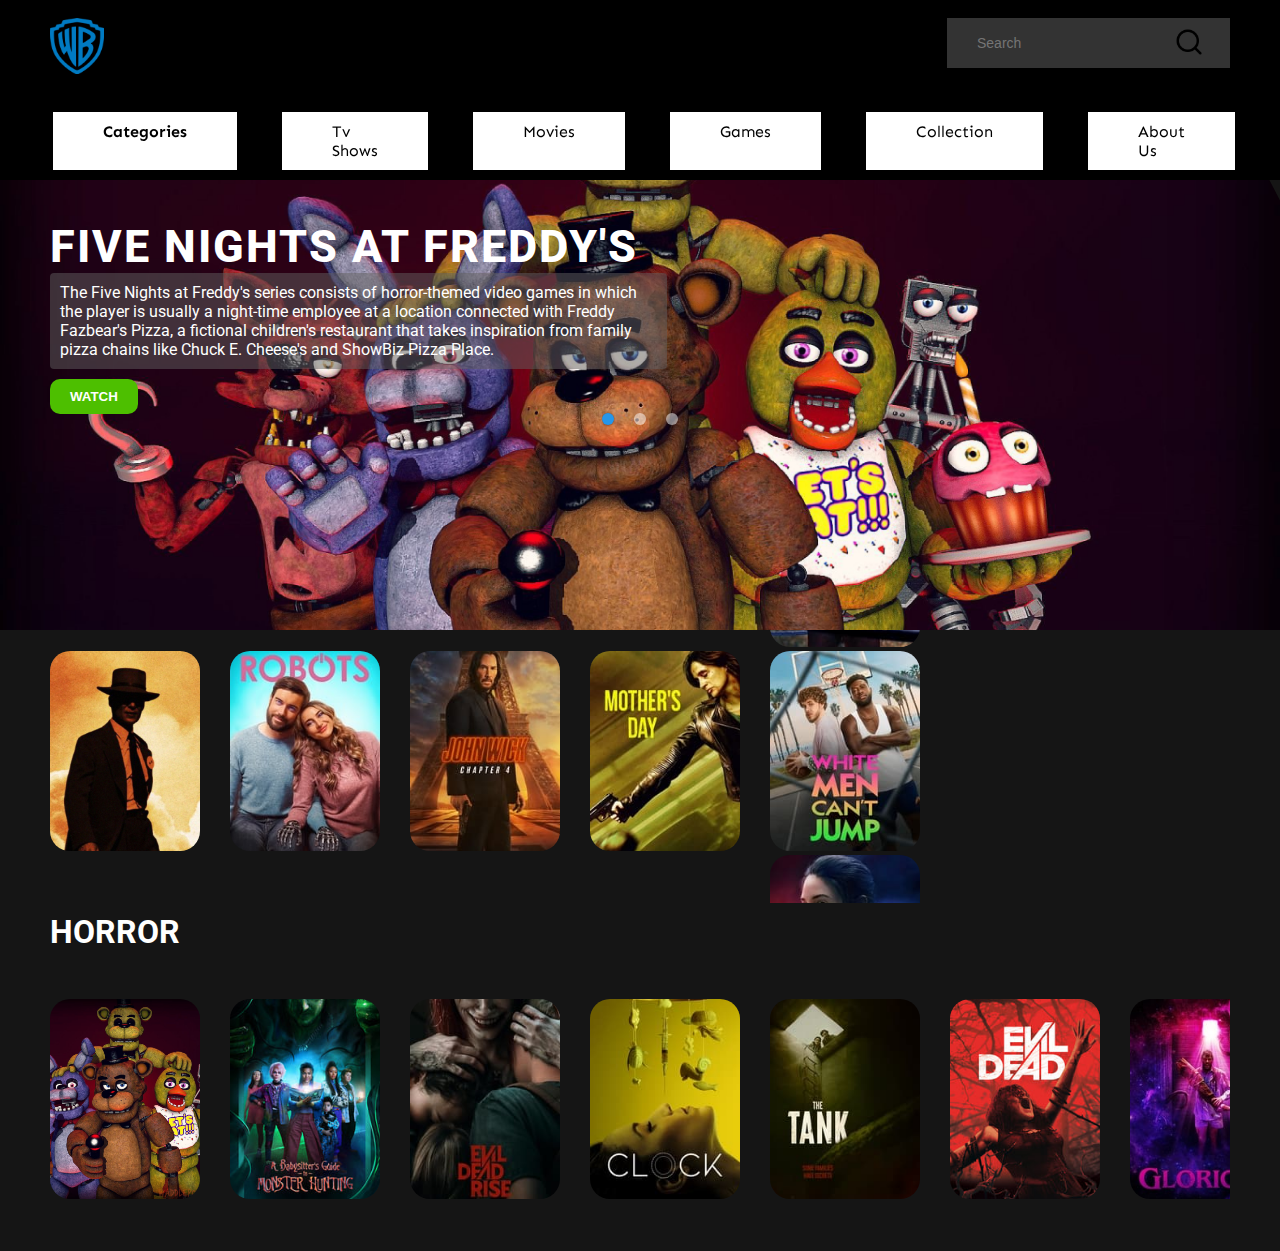
==== index.html @ 450c3ef9 "Initial commit" ====
<!DOCTYPE html>
<html>
<head>
    <meta charset="UTF-8">
    <meta http-equiv="X-UA-Compatible" content="IE=edge">
    <meta name="viewport" content="width=device-width, initial-scale=1.0">
    <link rel="stylesheet" href="style.css">
    <link rel="icon" type="image/x-icon" href="images/WB_Logo.webp">
    <link
        href="https://fonts.googleapis.com/css2?family=Roboto:wght@100;300;400;500;700;900&family=Sen:wght@400;700;800&display=swap"
        rel="stylesheet">
        <link rel="stylesheet" href="https://cdnjs.cloudflare.com/ajax/libs/font-awesome/5.15.2/css/all.min.css">
    <title>Warner Bros</title>
</head>
<body>
    <div class="navbar">
        <div class="navbar-container">

            <div class="logo-container">
                <h1 class="logo"><a href="index.html"><img src="images/WB_Logo.webp" alt=""></a></h1>
            </div>

            <div class="search-container">
                <form action="" class="search-bar">
                <input type="text" placeholder="Search" name="q">
                <button type="submit"><img src="images/search.png"></button>
                </form>
            </div>
        </div>

        <div class="menu-container">
          <ul class="menu-list">
              <li class="menu-list-item active"><a href="categories.html">Categories</a></li>
              <li class="menu-list-item"><a href="shows.html">Tv Shows</a></li>
              <li class="menu-list-item"><a href="movies.html">Movies</a></li>
              <li class="menu-list-item"><a href="games_apps.html">Games</a></li>
              <li class="menu-list-item"><a href="collection.html">Collection</a></li>
              <li class="menu-list-item"><a href="about.html">About Us</a></li>
              <li class="menu-list-item"><a href="feedback.html">Feedback</a></li>

          </ul>
      </div>
      <div class="hamburger-menu">
        <input id="menu__toggle" type="checkbox" />
        <label class="menu_btn" for="menu_toggle">
          <span></span>
        </label>
    
        <ul class="menu__box">
              <li class="menu__item"><a href="categories.html">Categories</a></li>
              <li class="menu__item"><a href="shows.html">Tv Shows</a></li>
              <li class="menu__item"><a href="movies.html">Movies</a></li>
              <li class="menu__item"><a href="games_apps.html">Games</a></li>
              <li class="menu__item"><a href="collection.html">Collection</a></li>
              <li class="menu__item"><a href="about.html">About Us</a></li>
              <li class="menu__item"><a href="feedback.html">Feedback</a></li>
        </ul>
      </div>

    </div>

    <div class="img-slider">
      <div class="slide active">
        <img src="images/fnaf.webp" alt="">
        <div class="info">
          <h2>Five Nights At Freddy's</h2>
          <p>The Five Nights at Freddy's series consists of horror-themed video games in which</br>
            the player is usually a night-time employee at a location connected with Freddy</br> Fazbear's
            Pizza, a fictional children's restaurant that takes inspiration from family</br> pizza chains like
            Chuck E. Cheese's and ShowBiz Pizza Place.</p>
            <a href="fnaf.html"><button class="featured-button">WATCH</button></a>
        </div>
      </div>
      <div class="slide">
        <img src="images/Oppenheimer.webp" alt="">
        <div class="info">
          <h2>Oppenheimer</h2>
          <p>The film follows the life of theoretical physicist J. Robert Oppenheimer,</br>the director of the Los Alamos Laboratory during the Manhattan Project
          </br> in World War II, and his contributions that led to the creation of the</br> atomic bomb.</p> 
          <a href="movie-trailers.html#opp"><button class="featured-button">WATCH</button></a>
        </div>
      </div>
      <div class="slide">
        <img src="images/Transformers-rise-of-the-beasts.webp" alt="">
        <div class="info">
          <h2>Transformers</h2>
          <p>In the year 1994, a pair of archaeologists from Brooklyn come into</br>
            an ancient conflict through a globe-trotting adventure with the</br>Autobots
            that ties in with three factions of the Transformers race:</br>the Maximals,
            the Predacons and the Terrorcons.</p> 
            <a href="transformers.html"><button class="featured-button">WATCH</button></a>
        </div>
      </div>
      <div class="navigation">
        <div class="btn active"></div>
        <div class="btn"></div>
        <div class="btn"></div>
      </div>
    </div>

    <div class="movie-list-container-index">
      <h1 class="movie-list-title">PREMIERING NOW</h1>
      <div class="movie-list-wrapper">
          <div class="movie-list">
              <div class="movie-list-item">
                  <img class="movie-list-item-img" src="images/Oppenheimer.webp" alt="">
                  <span class="movie-list-item-title">Oppenheimer</span>
                  <p class="movie-list-item-desc">The film follows the life of theoretical physicist J. Robert Oppenheimer.</p>
                      <a href="https://youtu.be/uYPbbksJxIg?si=tA6nAAXKx5-c6y6s" class="movie-list-item-button">WATCH</a>
              </div>
              <div class="movie-list-item">
                  <img class="movie-list-item-img" src="images/a.jpg" alt="">
                  <span class="movie-list-item-title">Robots</span>
                  <p class="movie-list-item-desc">A womanizer and a gold digger trick people into relationships with illegal 
                    robot doubles.</p>
                  <button class="movie-list-item-button">Watch</button>
              </div>
              <div class="movie-list-item">
                  <img class="movie-list-item-img" src="images/b.jpg" alt="">
                  <a href="https://youtu.be/qEVUtrk8_B4?si=UpI8L5BloJEeJw4u">
                  <span class="movie-list-item-title">John Wick 4</span>
                  <p class="movie-list-item-desc">With the price on his head ever increasing, John Wick uncovers a path to defeating The High Table.</p>
                  <button class="movie-list-item-button">Watch</button>
                  </a>
              </div>
              <div class="movie-list-item">
                  <img class="movie-list-item-img" src="images/c.jpg" alt="">
                  <a href="movie-trailers.html#mother">
                  <span class="movie-list-item-title">Mother's Day</span>
                  <p class="movie-list-item-desc">Nina, a former NATO special operations agent living in hiding.</p>
                  <button class="movie-list-item-button">Watch</button>
                  <a/>
              </div>
              <div class="movie-list-item">
                  <img class="movie-list-item-img" src="images/d.jpg" alt="">
                  <span class="movie-list-item-title">Big George</span>
                  <p class="movie-list-item-desc">Fueled by an impoverished childhood, George Foreman channeled his anger into becoming...</p>
                  <button class="movie-list-item-button">Watch</button>
              </div>
              <div class="movie-list-item">
                  <img class="movie-list-item-img" src="images/e.jpg" alt="">
                  <span class="movie-list-item-title">Can't Jump</span>
                  <p class="movie-list-item-desc">Seemingly opposite street hoopers, Jeremy, an injury prone former star, and Kamal, a has-been prodigy...</p>
                  <button class="movie-list-item-button">Watch</button>
              </div>
              <div class="movie-list-item">
                  <img class="movie-list-item-img" src="images/f.jpg" alt="">
                  <span class="movie-list-item-title">Catch a Killer</span>
                  <p class="movie-list-item-desc">Baltimore. New Year’s Eve. A talented but troubled police officer is recruited by...</p>
                  <button class="movie-list-item-button">Watch</button>
              </div>
            
          </div>
          </div>
  
      </div>
  </div>

  <div class="movie-list-container-horror">
    <h1 class="movie-list-title">HORROR</h1>
    <div class="movie-list-wrapper">
        <div class="movie-list">
            <div class="movie-list-item">
                <img class="movie-list-item-img" src="images/fnaf.webp" alt="">
                  <span class="movie-list-item-title">The Five Nights</span>
                  <p class="movie-list-item-desc">The Five Nights at Freddy's series consists of horror-themed video games in which.</p>
                      <a href="fnaf.html" class="movie-list-item-button">WATCH</a>
            </div>
            <div class="movie-list-item">
                <img class="movie-list-item-img" src="images/g.jpg" alt="">
                <span class="movie-list-item-title">Babysitter’s</span>
                <p class="movie-list-item-desc">Recruited by a secret society of babysitters, a high schooler battles the Boogeyman...</p>
                <button class="movie-list-item-button">Watch</button>
            </div>
            <div class="movie-list-item">
                <img class="movie-list-item-img" src="images/h.jpg" alt="">
                <span class="movie-list-item-title">Evil</span>
                <p class="movie-list-item-desc">wo sisters find an ancient vinyl that gives birth to bloodthirsty...</p>
                <button class="movie-list-item-button">Watch</button>
            </div>
            <div class="movie-list-item">
                <img class="movie-list-item-img" src="images/i.jpg" alt="">
                <span class="movie-list-item-title">Clocks</span>
                <p class="movie-list-item-desc">On the eve of her 38th birthday, a woman desperately attempts to fix her broken biological clock...</p>
                <button class="movie-list-item-button">Watch</button>
            </div>
            <div class="movie-list-item">
                <img class="movie-list-item-img" src="images/j.jpg" alt="">
                <span class="movie-list-item-title">Tank</span>
                <p class="movie-list-item-desc">In 1978 Oregon, Ben and Jules inherit an abandoned coastal property from...</p>
                <button class="movie-list-item-button">Watch</button>
            </div>
            <div class="movie-list-item">
                <img class="movie-list-item-img" src="images/k.jpg" alt="">
                <span class="movie-list-item-title">Dead</span>
                <p class="movie-list-item-desc">Two sisters find an ancient vinyl that gives birth to bloodthirsty demons...</p>
                <button class="movie-list-item-button">Watch</button>
            </div>
            <div class="movie-list-item">
                <img class="movie-list-item-img" src="images/l.jpg" alt="">
                <span class="movie-list-item-title">Her</span>
                <p class="movie-list-item-desc">An introverted writer, buys an Artificial Intelligence system to help him write. However, when he finds out about the AI's ability to learn and adapt, he falls in love with it.</p>
                <button class="movie-list-item-button">Watch</button>
            
</div>

<div class="movie-list-container-games">
  <h1 class="movie-list-title">WB GAMES</h1>
  <div class="movie-list-wrapper">
      <div class="movie-list">
          <div class="movie-list-item">
            <img class="movie-list-item-img" src="images/Oppenheimer.webp" alt="">
            <span class="movie-list-item-title">Oppenheimer</span>
            <p class="movie-list-item-desc">The film follows the life of theoretical physicist J. Robert Oppenheimer.</p>
                <a href="oppenheimer.html" class="movie-list-item-button">WATCH</a>
          </div>
          <div class="movie-list-item">
              <img class="movie-list-item-img" src="images/s.jpg" alt="">
              <a href="https://youtu.be/Em453eibLuc?si=LO4sn6i_MUbeviNV">
              <span class="movie-list-item-title">Rangers</span>
              <p class="movie-list-item-desc">After tragedy strikes, an unlikely young hero takes her rightful place...</p>
              <button class="movie-list-item-button">Watch</button>
              </a>  
          </div>
          <div class="movie-list-item">
              <img class="movie-list-item-img" src="images/t.jpg" alt="">
              <a href="https://youtu.be/RDzw1EKnaIA?si=WlQMUfjYTIdY8Hzb">
              <span class="movie-list-item-title">Avatar</span>
              <p class="movie-list-item-desc">Set more than a decade after the events of the first film, learn the story of the Sully family...</p>
              <button class="movie-list-item-button">Watch</button>
              </a>
          </div>
          <div class="movie-list-item">
              <img class="movie-list-item-img" src="images/u.jpg" alt="">
              <span class="movie-list-item-title">Dragonballz</span>
              <p class="movie-list-item-desc">The Red Ribbon Army, an evil organization that was once destroyed by...</p>
              <button class="movie-list-item-button">Watch</button>
          </div>
          <div class="movie-list-item">
              <img class="movie-list-item-img" src="images/w.jpg" alt="">
              <span class="movie-list-item-title">Jung E</span>
              <p class="movie-list-item-desc">On an uninhabitable 22nd-century Earth, the outcome of a civil war hinges on cloning...</p>
              <button class="movie-list-item-button">Watch</button>
          </div>
          <div class="movie-list-item">
              <img class="movie-list-item-img" src="images/v.jpg" alt="">
              <span class="movie-list-item-title">Ragnarok</span>
              <p class="movie-list-item-desc">Before eradicating humankind from the world, the gods give them one last chance.</p>
              <button class="movie-list-item-button">Watch</button>
          </div>
          <div class="movie-list-item">
              <img class="movie-list-item-img" src="images/1.jpeg" alt="">
              <span class="movie-list-item-title">Her</span>
              <p class="movie-list-item-desc">Lorem ipsum dolor sit amet consectetur adipisicing elit. At
                  hic fugit similique accusantium.</p>
              <button class="movie-list-item-button">Watch</button>
          </div>
          <div class="movie-list-item">
            <img class="movie-list-item-img" src="images/2.jpeg" alt="">
            <span class="movie-list-item-title">Her</span>
            <p class="movie-list-item-desc">Lorem ipsum dolor sit amet consectetur adipisicing elit. At
                hic fugit similique accusantium.</p>
            <button class="movie-list-item-button">Watch</button>
        </div>
        <div class="movie-list-item">
          <img class="movie-list-item-img" src="images/2.jpeg" alt="">
          <span class="movie-list-item-title">Her</span>
          <p class="movie-list-item-desc">Lorem ipsum dolor sit amet consectetur adipisicing elit. At
              hic fugit similique accusantium.</p>
          <button class="movie-list-item-button">Watch</button>
      </div>
      <div class="movie-list-item">
        <img class="movie-list-item-img" src="images/2.jpeg" alt="">
        <span class="movie-list-item-title">Her</span>
        <p class="movie-list-item-desc">Lorem ipsum dolor sit amet consectetur adipisicing elit. At
            hic fugit similique accusantium.</p>
        <button class="movie-list-item-button">Watch</button>
    </div>
      </div>
      <!-- <i class="fas fa-chevron-right arrow"></i> -->
  </div>
</div>

<div class="movie-list-container-shows">
  <h1 class="movie-list-title">TV SHOWS</h1>
  <div class="movie-list-wrapper">
      <div class="movie-list">
          <div class="movie-list-item">
              <img class="movie-list-item-img" src="images/Transformers-beasts.webp" alt="">
              <span class="movie-list-item-title">Transformers</span>
              <p class="movie-list-item-desc">In the year 1994, a pair of archaeologists from Brooklyn come into</br>
                an ancient conflict through a globe-trotting</p>
                <a href="fnaf.html" class="movie-list-item-button">WATCH</a>
          </div>
          <div class="movie-list-item">
            <img class="movie-list-item-img" src="images/m.jpg" alt="">
            <span class="movie-list-item-title">Fubar</span>
            <p class="movie-list-item-desc">When a father and daughter discover they both secretly work...</p>
            <button class="movie-list-item-button">Watch</button>
        </div>
          <div class="movie-list-item">
              <img class="movie-list-item-img" src="images/n.jpg" alt="">
              <span class="movie-list-item-title">Kitty</span>
              <p class="movie-list-item-desc">Teen matchmaker Kitty Song Covey thinks she knows everything...</p>
              <button class="movie-list-item-button">Watch</button>
          </div>
          <div class="movie-list-item">
              <img class="movie-list-item-img" src="images/o.jpg" alt="">
              <span class="movie-list-item-title">Silo</span>
              <p class="movie-list-item-desc">In a ruined and toxic future, a community exists in a giant underground silo that plunges...</p>
              <button class="movie-list-item-button">Watch</button>
          </div>
          <div class="movie-list-item">
              <img class="movie-list-item-img" src="images/p.jpg" alt="">
              <span class="movie-list-item-title">Accused</span>
              <p class="movie-list-item-desc">Lorem ipsum dolor sit amet consectetur adipisicing elit. At
                  hic fugit similique accusantium.</p>
              <button class="movie-list-item-button">Watch</button>
          </div>
          <div class="movie-list-item">
              <img class="movie-list-item-img" src="images/q.jpg" alt="">
              <span class="movie-list-item-title">Small Light</span>
              <p class="movie-list-item-desc">Lorem ipsum dolor sit amet consectetur adipisicing elit. At
                  hic fugit similique accusantium.</p>
              <button class="movie-list-item-button">Watch</button>
          </div>
          <div class="movie-list-item">
              <img class="movie-list-item-img" src="images/r.jpg" alt="">
              <span class="movie-list-item-title">Beef</span>
              <p class="movie-list-item-desc">A road rage incident between two strangers — a failing contractor and an unfulfilled...</p>
              <button class="movie-list-item-button">Watch</button>
          </div>
          <div class="movie-list-item">
            <img class="movie-list-item-img" src="images/1.jpeg" alt="">
            <span class="movie-list-item-title">Her</span>
            <p class="movie-list-item-desc">Lorem ipsum dolor sit amet consectetur adipisicing elit. At
                hic fugit similique accusantium.</p>
            <button class="movie-list-item-button">Watch</button>
        </div>
          
      </div>
      <!-- <i class="fas fa-chevron-right arrow"></i> -->
  </div>
</div>


<footer>
    <div class="icons-section">
        <h3>Follow Us</h3>
        <div class="social-icons">
          <a href="#"><i class="fab fa-twitter"></i></a>
          <a href="#"><i class="fab fa-facebook-f"></i></a>
          <a href="#"><i class="fab fa-instagram"></i></a>
          <a href="#"><i class="fab fa-pinterest"></i></a>
          <a href="#"><i class="fab fa-linkedin-in"></i></a>
          <a href="#"><i class="fab fa-reddit"></i></a>
        </div>
      </div>
      <div class="footer-container">  
        <div class="footer-section">
          <h3>About Us</h3>
          <p>Warner Bros. is an American entertainment company with
            a rich history. Warner Bros. was established on April 4, 1923,
            by four brothers: Albert Warner, Harry Warner, Sam Warner, and Jack L.</p>
        </div>
        <div class="footer-section">
            <h3>Quick Links</h3>
            <ul class="quick-links">
              <li><a href="about.html">About</a></li>
              <li><a href="shows.html">Shows</a></li>
              <li><a href="movies.html">Movies</a></li>
              <li><a href="games_apps.html">Games</a></li>
              <li><a href="feedback.html">Feedback</a></li>
            </ul>
          </div>
        <div class="footer-section">
          <h3>Contact Us</h3>
          <p>Email: uyapojoseph50@gmail.com</p>
          <p>Phone: +26775730930</p>
        </div>
      </div>
  <div class="copyright-section">
    <h3>&copy; 2024 Warner Bros. All rights reserved.</h3>
  </div>
</footer>


    <script type="text/javascript">
    var slides = document.querySelectorAll('.slide');
    var btns = document.querySelectorAll('.btn');
    let currentSlide = 1;

    // Javascript for image slider manual navigation
    var manualNav = function(manual){
      slides.forEach((slide) => {
        slide.classList.remove('active');

        btns.forEach((btn) => {
          btn.classList.remove('active');
        });
      });

      slides[manual].classList.add('active');
      btns[manual].classList.add('active');
    }

    btns.forEach((btn, i) => {
      btn.addEventListener("click", () => {
        manualNav(i);
        currentSlide = i;
      });
    });

    // Javascript for image slider autoplay navigation
    var repeat = function(activeClass){
      let active = document.getElementsByClassName('active');
      let i = 1;

      var repeater = () => {
        setTimeout(function(){
          [...active].forEach((activeSlide) => {
            activeSlide.classList.remove('active');
          });

        slides[i].classList.add('active');
        btns[i].classList.add('active');
        i++;

        if(slides.length == i){
          i = 0;
        }
        if(i >= slides.length){
          return;
        }
        repeater();
      }, 10000);
      }
      repeater();
    }
    repeat();
    </script>

</body>
</html>
---- style.css ----
* {
    margin: 0;
  }
  
  body {
    font-family: "Roboto", sans-serif;
    background-color: #151515;
  }
  
  .navbar {
    width: 100%;
    height: 180px;
    background-color:black ;
    position: sticky;
    z-index: 1;
    top: 0;
  }
  
  .navbar-container {
    position: relative;
    display: flex;
    padding: 0 50px;
    height: 100%;
    color: white;
    font-family: "Sen", sans-serif;
    top: 10%;
  }
  
  .logo-container {
    flex: 1;
  }
  
  .logo a {
    font-size: 20px;
    color: #4dbf00;
    text-decoration: none;
  }

  .logo img {
    width: 6%;
  }
  
  .menu-container {
    display: inline-flex;
    color: white;
    top: -38%;
    position: relative;
    left: 13px;
  }
  
  .menu-list {
    display: flex;
    list-style: none;
  }
  
  .menu-list-item {
    margin-right: 45px;
    background-color: #fff;
    padding: 10px 50px;
    color: black;
    font-family: "Sen", sans-serif;
    font-size: unset;
    box-sizing: border-box;
    cursor: pointer;
    text-decoration: none;
  }

  ul li a {
    text-decoration: none;
    color: black;
  }

  
  .menu-list-item.active {
    font-weight: bold;
   
  }

  .menu-list-item:hover {
    font-weight: bold;
    background-color:#0079c1;
  }

 /* .dropdown-menu {
    display: none;
    position: absolute;
    top: 90%;
    left: 30px;
    padding: 10px;
    width: 180.5px;
    color: black;
    box-sizing: inherit;
    list-style-type: none;
    font-family: "Sen", sans-serif;

  }
  
  .menu-list-item:hover .dropdown-menu {
    display: block;
  }
  
  .categories-list{
    margin-bottom: 5px;
    background-color: white;
    padding: 15px 25px 15px 25px;
    box-sizing: border-box;
    font-size: 12px;
    text-align: center;
    cursor: pointer;
  }

  .menu-list-item .dropdown-arrow::before {
    content: "\f078";
    font-family: "Font Awesome 5 Free";
    font-weight: 900;
    position: absolute;
    top: 10%;
    right: 10px;
    transform: translateY(-50%);
  }
  
  .menu-list-item.active .dropdown-arrow::before {
    transform: translateY(-50%) rotate(180deg);
  }

  */
  .search-container {
    flex: 0;
    display: flex;
    align-items: left;
    justify-content: flex-end;
  }

  .search-container p {
    width: 232px;
    align-items: baseline;
    display: flex;
    margin-top: 20px;
    font-size: 30px;
  }
  
  .search-container img{
    width: 30px;
  }
  .search-bar{
    width: 100%;
    height: 10px;
    background: rgba(255, 255, 255, 0.2);
    display: flex;
    align-items: center;
    border-radius: 0px;
    padding: 20px 20px;
  }

  .search-bar input{
    background: transparent;
    flex: 1;
    border: 0;
    outline:none;
    padding: 10px 10px;
    font-size: 14px;
    
  }

  .search-bar button {
    background: transparent;
    outline: none;
    border: none;
    height: 46px;
  }

  .img-slider{
    position: relative;
    width: 100%;
    height: 285px;
    margin: 0px;
    z-index: 1;
  }
  
  .img-slider .slide{
    z-index: 1;
    position: absolute;
    width: 100%;
    clip-path: circle(0% at 0 50%);
  }
  
  .img-slider .slide.active{
    clip-path: circle(150% at 0 150%);
    transition: 5s;
    transition-property: clip-path;
  }
  
  .img-slider .slide img{
    z-index: 1;
    width: 100%;
    height: 50vh;
    object-fit: cover;
  }
  
  .img-slider .slide .info{
    position: absolute;
    top: 0;
    padding: 40px 50px;
  }
  
  .img-slider .slide .info h2{
    color: #fff;
    font-size: 45px;
    text-transform: uppercase;
    font-weight: 800;
    letter-spacing: 2px;
    /*background: rgba(0, 0, 0, 0.1);*/
  }
  
  .img-slider .slide .info p{
    color: #fff;
    background: rgba(97, 95, 95, 0.5);
    font-size: 16px;
    width: 100%;
    padding: 10px 10px 10px 10px;
    border-radius: 4px;
  }
  
  .img-slider .navigation{
    z-index: 2 !important;
    position: absolute;
    display: flex;
    bottom: 30px;
    left: 50%;
    transform: translateX(-50%);
  }
  
  .img-slider .navigation .btn{
    background: rgba(255, 255, 255, 0.5);
    width: 12px;
    height: 12px;
    margin: 10px;
    border-radius: 50%;
    cursor: pointer;
    z-index: 2 !important;
  }
  
  .img-slider .navigation .btn.active{
    background: #2696E9;
    box-shadow: 0 0 2px rgba(0, 0, 0, 0.5);
  }

  .featured-button {
    background-color: #4dbf00;
    color: white;
    padding: 10px 20px;
    margin-top: 20 em;
    border-radius: 10px;
    border: none;
    outline: none;
    font-weight: bold;
    top: 10px;
    position: relative;
    cursor: pointer;
  }
  
  .sidebar {
    width: 50px;
    height: 100%;
    background-color: black;
    position: fixed;
    top: 0;
    display: flex;
    flex-direction: column;
    align-items: center;
    padding-top: 60px;
  }
  
  .left-menu-icon {
    color: white;
    font-size: 20px;
    margin-bottom: 40px;
  }
  
  .container {
    background-color: #151515;
    min-height: calc(100vh - 50px);
    color: white;
  }
  
  .content-container {
    margin-left: 50px;
  }
  
  .featured-content {
    height: 50vh;
    padding: 50px;
  }
  
  .featured-title {
    width: 200px;
  }
  
  .featured-desc {
    width: 500px;
    color: lightgray;
    margin: 30px 0;
  }
  
  .movie-list-container-index {
    padding: 100px 50px 0px 50px;
  } 
  
  .movie-list-container {
    padding: 50px 50px 0px 50px;
  }

  .movie-list-container-horror {
    padding: 10px 50px 0px 50px;
  }
  
  .movie-list-container-games {
    padding: 10px 50px 0px 50px;
  }
  
  .movie-list-container-shows {
    padding:10px 50px 0px 50px;
  }
  
  
  .movie-list-wrapper {
    position: relative;
    overflow: hidden;
  }
  
  .movie-list {
    display: flex;
    align-items: center;
    height: 300px;
    transform: translateX(0);
    transition: all 1s ease-in-out;
  }
  
  .movie-list-item {
    margin-right: 30px;
    position: relative;
  }

  .movie-list-item a{
    text-decoration: none;
    font-size: 12px;
  }

  
  
  .movie-list-item:hover .movie-list-item-img {
    transform: scale(1.2);
    margin: 0 30px;
    opacity: 0.5;
  }
  
  .movie-list-item:hover .movie-list-item-title,
  .movie-list-item:hover .movie-list-item-desc,
  .movie-list-item:hover .movie-list-item-button {
    opacity: 1;
  }
  
  .movie-list-item-img {
    transition: all 1s ease-in-out;
    width: 150px;
    height: 200px;
    object-fit: cover;
    border-radius: 20px;
  }
  
  .movie-list-item-title {
    background-color: #D3D3D3;
    padding: 0 10px;
    font-size: 20px;
    font-weight: bold;
    position: absolute;
    top: 8%;
    left: 30px;
    opacity: 0;
    transition: 1s all ease-in-out;
  }

  
  
  .movie-list-item-desc {
    background-color: #D3D3D3;
    padding: 10px;
    font-size: 12px;
    position: absolute;
    top: 30%;
    left: 30px;
    width: 130px;
    opacity: 0;
    transition: 1s all ease-in-out;
  }
  
  .movie-list-item-button {
    padding: 10px;
    background-color: #4dbf00;
    color: white;
    border-radius: 10px;
    outline: none;
    border: none;
    cursor: pointer;
    position: absolute;
    position: absolute;
    bottom: 10px;
    left: 30px;
    opacity: 0;
    transition: 1s all ease-in-out;
  }
  
  .arrow {
    font-size: 120px;
    position: absolute;
    top: 90px;
    right: 0;
    color: lightgray;
    opacity: 0.5;
    cursor: pointer;
  }

  .movie-list-title {
    color: #fff;
  }
  
  .container.active {
    background-color: white;
  }
  
  .movie-list-title.active {
    color: #fff;
  }
  
  .navbar-container.active {
    background-color: white;
  
    color: black;
  }
  
  .sidebar.active{
      background-color: white;
  }
  
  .left-menu-icon.active{
      color: black;
  }
  
  .toggle.active{
      background-color: black;
  }
  
  .toggle-ball.active{
      background-color: white;
      transform: translateX(-20px);
  }

  footer {
    background-color: #232323;
    padding: 50px 50px;
  }
  
  .footer-container {
    display: flex;
    justify-content: space-between;
    margin: 0 auto;
  }
  
  .footer-section {
    flex-basis: 30%;
  }

  .quick-links{
    display: flex;
    color:#fff;
  }

  .quick-links li{
    margin-right: 30px;
    color:#fff;
  }

  .quick-links li a {
    text-decoration: none;
    color: white;
  }

  .icons-section {
    margin: 0;
    color: #fff;
    text-align: center;
    padding-bottom: 50px;
  }
  
  .copyright-section {
    margin: 0;
    color: #fff;
    text-align: left;
    padding-top: 40px;
    font-size: 14px;
  }

  .footer-section h3 {
    font-size: 18px;
    margin-bottom: 10px;
    color: #fff;
    text-align: center;
  }
  
  .footer-section p {
    margin: 0;
    color: #fff;
  }
  
  .social-icons {
    margin-top: 10px;
    
  }
  
  .social-icons a {
    display: inline-block;
    width: 30px;
    height: 30px;
    background-color: #333;
    color: #fff;
    text-align: center;
    line-height: 30px;
    border-radius: 50%;
    margin-right: 10px;
  }
  
  /* Font Awesome Icons */
  .fa {
    font-size: 16px;
  }
  .fa-facebook:before {
    content: "\f09a";
  }
  .fa-twitter:before {
    content: "\f099";
  }
  .fa-instagram:before {
    content: "\f16d";
  }
  .fa-linkedin:before {
    content: "\f0e1";
  }
  
  
  @media only screen and (max-width: 940px){
      .menu-container{
          display: none;
      }
  }

  .watch-trailer {
    position: relative;
    display: flex;
    padding: 0px 50px 0px 50px;
    height: 450px;
  }

  .movie-list-item-trailer {
    position: relative;
    padding: 10px 0px 0px 10px;
    color: black;
    background-color: #FFFFF7;
    width: 69%;
    height: 400px;
  }

  .movie-list-item-img-trailer {
    transition: all 1s ease-in-out;
    width: 150px;
    height: 200px;
    object-fit: cover;
  }

  .movie-list-item-desc-trailer {
    padding: 10px 10px 0px 0px;
    font-family: inherit;
    font-family: "verdana", sans serif;
    font-style: italic;
    font-weight: 100;
    font-size: 12px;
  }

  .movie-list-item-desc-details {
    position: absolute;
    top: 44px;
    left: 170px;
    font-size: 14px;
  }

  .movie-list-item-desc-details p {
    line-height: 1.5;
  }

  .movie-list-item-title-trailer {
    padding: 0 10px;
    font-size: 20px;
    font-weight: bold;
    position: absolute;
    transition: 1s all ease-in-out;
  }

  
  .video-container {
    position: relative;
    width: 100%;
    max-width: 800px;
  }
  
  video {
    width: 100%;
    height: auto;
  }
  
  video::-webkit-media-controls {
    /* CSS rules for Webkit-based browsers (Chrome, Safari) */
    display: none !important;
  }
  
  video::-webkit-media-controls-enclosure {
    /* CSS rules for Webkit-based browsers (Chrome, Safari) */
    display: none !important;
  }
  
  video::-webkit-media-controls-panel {
    /* CSS rules for Webkit-based browsers (Chrome, Safari) */
    display: none !important;
  }
  
  video::-webkit-media-controls-play-button {
    /* CSS rules for Webkit-based browsers (Chrome, Safari) */
    display: none !important;
  }

  .feedback-form {
    max-width: 500px;
    margin: 0 auto;
    padding: 20px 30px 20px 20px;
    background: #333;
  }
  
  .feedback-form h2 {
    text-align: center;
  }
  
  .form-group {
    margin-bottom: 20px;
  }
  
  .form-group label {
    display: contents;
    margin-bottom: 5px;
  }
  
  .form-group input[type="text"],
  .form-group input[type="email"],
  .form-group textarea {
    width: 100%;
    padding: 5px;
  }
  
  .emoji-ratings input[type="radio"] {
    display: none;
  }
  
  .emoji-ratings input[type="radio"] + * {
    cursor: pointer;
  }
  
  .emoji-ratings input[type="radio"]:checked + * {
    font-weight: bold;
  }

  .audio-player {
    display: flex;
    align-items: center;
    justify-content: center;
    width: 300px;
    height: 50px;
    background-color: #f2f2f2;
    border-radius: 5px;
    padding: 10px;
    box-sizing: border-box;
    left: 326px;
    position: absolute;
  }

  .play-button,
  .pause-button {
    width: 30px;
    height: 30px;
    background-color: #333;
    border-radius: 50%;
    cursor: pointer;
    margin-right: 10px;
  }

  .play-button::before,
  .pause-button::before {
    content: '';
    position: absolute;
    top: 50%;
    left: 50%;
    transform: translate(-50%, -50%);
    width: 0;
    height: 0;
    border-style: solid;
  }

  .play-button::before {
    border-width: 8px 0 8px 12px;
    border-color: transparent transparent transparent white;
  }

  .pause-button::before {
    width: 4px;
    height: 12px;
    background-color: white;
  }

  .song-container {
    display: flex;
    align-items: center;
    margin-bottom: 20px;
  }

  .thumbnail {
    width: 80px;
    height: 80px;
    background-color: #ddd;
    border-radius: 5px;
    margin-right: 10px;
  }

  .song-details {
    display: flex;
    flex-direction: column;
  }

  .song-title {
    font-weight: bold;
    margin-bottom: 5px;
    color: #007dc9;
  }

  .artist-name,
  .release-year {
    font-size: 12px;
    color: #888;
  }

  audio {
    width: 100%;
  }

  .music{
    padding-top: 10px;
  }

  .about-us {
    padding: 20px 50px;
    color: #fff;
  }

  .about-us h3 {
    padding-bottom: 10px;
  }

  .about-us  p{
    font-size: 16px;
  }

  .about-us img {
   width: 100%;
   height: 450px;
   object-fit: cover;
   padding-top: 20px;
  }

  .team-container {
    max-width: 800px;
    margin: 0 auto;
    text-align: center;
    padding-top: 20px;
  }

  .team-title {
    font-size: 24px;
    font-weight: bold;
    margin-bottom: 20px;
  }

  .team-member {
    display: inline-block;
    width: 200px;
    margin: 10px;
  }

  .team-member img {
    width: 150px;
    height: 150px;
    border-radius: 50%;
    object-fit: cover;
  }

  .team-member-name {
    font-size: 18px;
    font-weight: bold;
    margin-top: 10px;
  }

  .team-member-position {
    font-size: 14px;
    color: #888;
    margin-top: 5px;
  }

  @media only screen and (max-width: 940px){

    .quick-links {
      display: table-row-group;
      color: #fff;
    }
    
    .footer-container {
      display: inline;
    }

    .navbar {
      height: 80px;
    }

    .menu-container{
        display: none;
    }

  .img-slider{
    display: none;
  }

  #menu__toggle {
    opacity: 0;
  }
  #menu_toggle:checked + .menu_btn > span {
    transform: rotate(45deg);
  }
  #menu_toggle:checked + .menu_btn > span::before {
    top: 0;
    transform: rotate(0deg);
  }
  #menu_toggle:checked + .menu_btn > span::after {
    top: 0;
    transform: rotate(90deg);
  }
  #menu_toggle:checked ~ .menu_box {
    left: 0 !important;
  }
  .menu__btn {
    position: fixed;
    top: 34px;
    left: 20px;
    width: 40px;
    height: 40px;
    cursor: pointer;
    z-index: 1;
  }
  .menu__btn > span,
  .menu__btn > span::before,
  .menu__btn > span::after {
    display: block;
    position: absolute;
    width: 100%;
    height: 2px;
    background-color: #616161;
    transition-duration: .25s;
  }
  .menu__btn > span::before {
    content: '';
    top: -8px;
  }
  .menu__btn > span::after {
    content: '';
    top: 8px;
  }
  .menu__box {
    display: block;
    position: fixed;
    top: 0;
    left: -100%;
    width: 300px;
    height: 100%;
    margin: 0;
    padding: 80px 0;
    list-style: none;
    background-color: #ECEFF1;
    box-shadow: 2px 2px 6px rgba(0, 0, 0, .4);
    transition-duration: .25s;
  }
  .menu__item {
    display: block;
    padding: 12px 24px;
    color: #333;
    font-family: 'Roboto', sans-serif;
    font-size: 20px;
    font-weight: 600;
    text-decoration: none;
    transition-duration: .25s;
  }
  .menu__item:hover {
    background-color: #CFD8DC;
  }

  
}

@media only screen and (min-width: 940px){

.hamburger-menu{
  display: none;
}
}
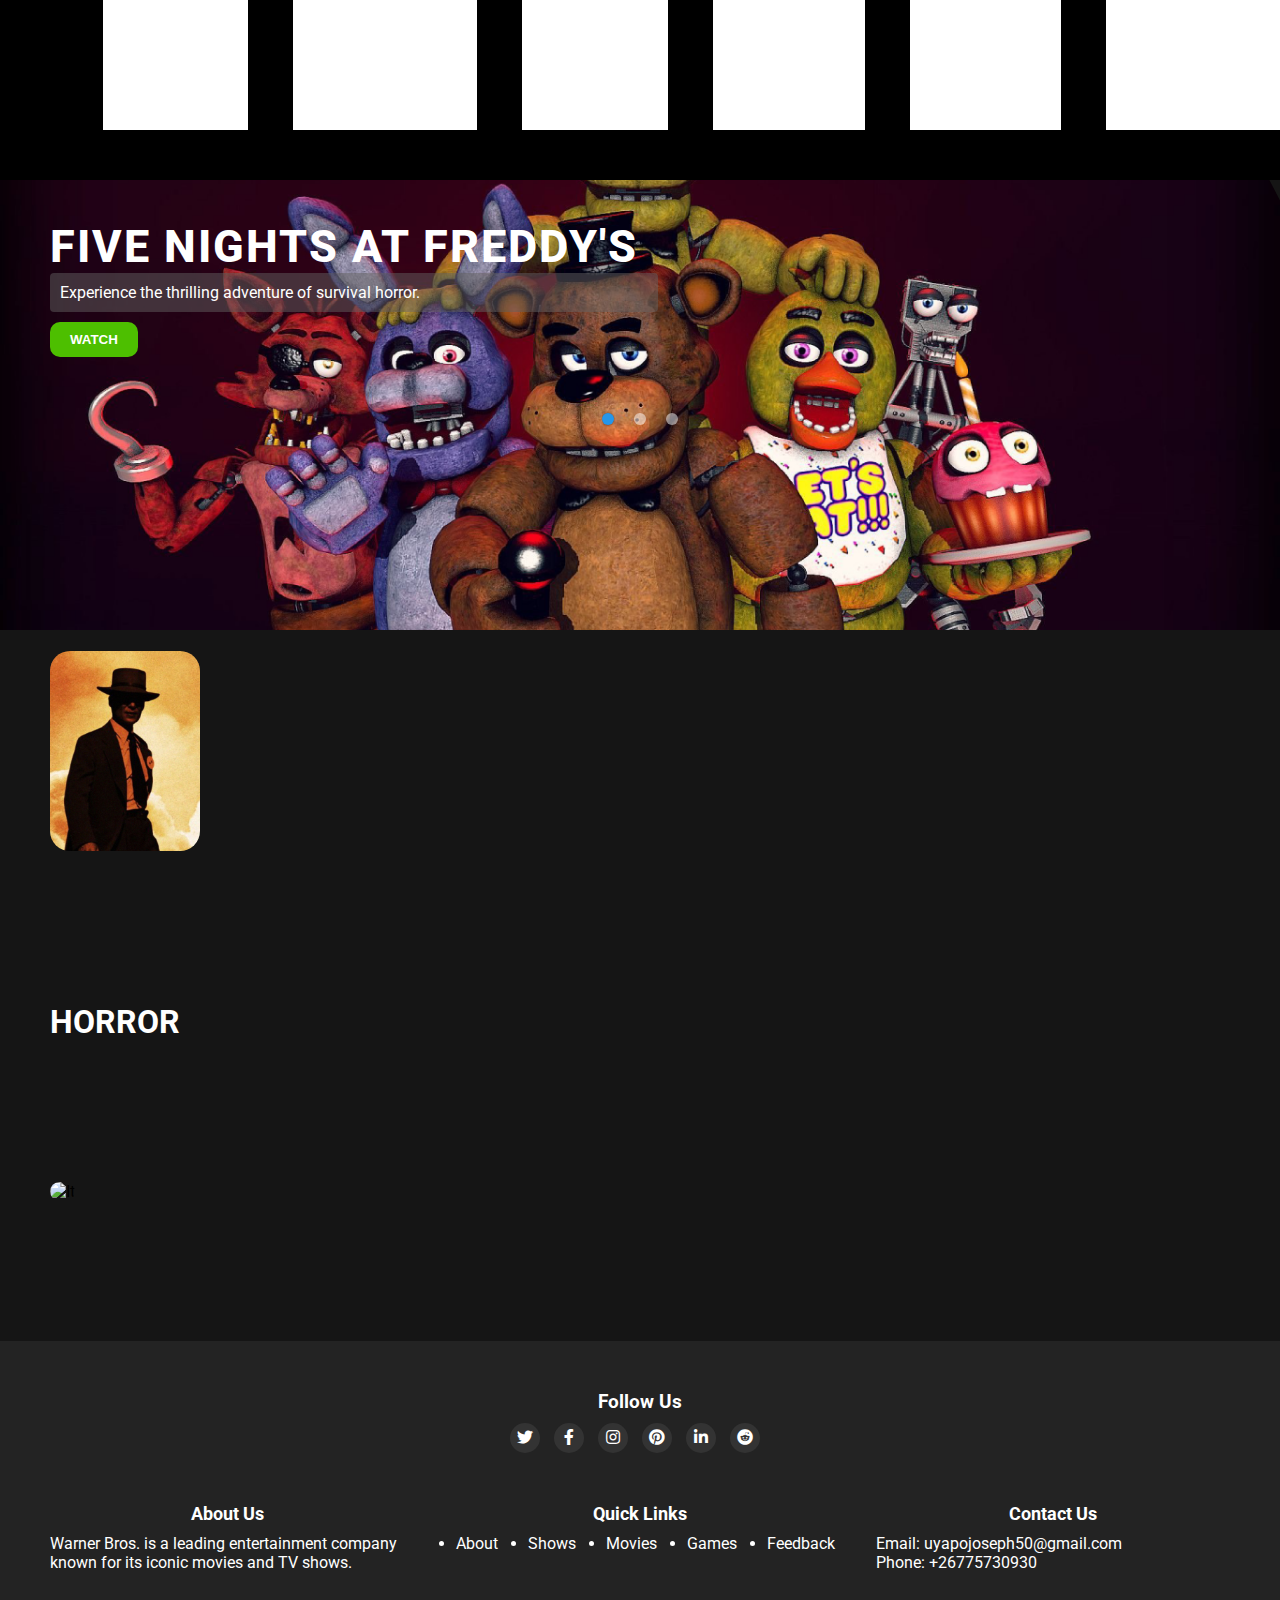
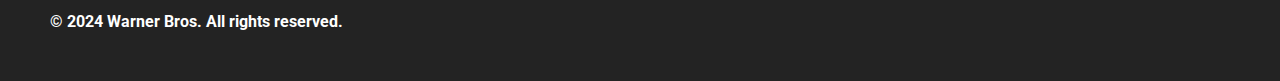
==== commit 796bcc27: "Update index.html" ====
--- a/index.html
+++ b/index.html
@@ -1,444 +1,177 @@
 <!DOCTYPE html>
-<html>
+<html lang="en">
 <head>
     <meta charset="UTF-8">
     <meta http-equiv="X-UA-Compatible" content="IE=edge">
     <meta name="viewport" content="width=device-width, initial-scale=1.0">
     <link rel="stylesheet" href="style.css">
     <link rel="icon" type="image/x-icon" href="images/WB_Logo.webp">
-    <link
-        href="https://fonts.googleapis.com/css2?family=Roboto:wght@100;300;400;500;700;900&family=Sen:wght@400;700;800&display=swap"
-        rel="stylesheet">
-        <link rel="stylesheet" href="https://cdnjs.cloudflare.com/ajax/libs/font-awesome/5.15.2/css/all.min.css">
+    <link href="https://fonts.googleapis.com/css2?family=Roboto:wght@100;300;400;500;700;900&family=Sen:wght@400;700;800&display=swap" rel="stylesheet">
+    <link rel="stylesheet" href="https://cdnjs.cloudflare.com/ajax/libs/font-awesome/5.15.2/css/all.min.css">
     <title>Warner Bros</title>
 </head>
 <body>
-    <div class="navbar">
-        <div class="navbar-container">
 
-            <div class="logo-container">
-                <h1 class="logo"><a href="index.html"><img src="images/WB_Logo.webp" alt=""></a></h1>
-            </div>
+<!-- Simplified Navigation Bar -->
+<div class="navbar">
+    <div class="navbar-container">
+        <div class="logo-container">
+            <h1 class="logo"><a href="index.html"><img src="images/WB_Logo.webp" alt="Warner Bros Logo"></a></h1>
+        </div>
+        <div class="menu-container">
+            <ul class="menu-list">
+                <li class="menu-list-item"><a href="index.html">Home</a></li>
+                <li class="menu-list-item"><a href="categories.html">Categories</a></li>
+                <li class="menu-list-item"><a href="shows.html">Tv Shows</a></li>
+                <li class="menu-list-item"><a href="movies.html">Movies</a></li>
+                <li class="menu-list-item"><a href="games_apps.html">Games</a></li>
+                <li class="menu-list-item"><a href="collection.html">Collection</a></li>
+                <li class="menu-list-item"><a href="about.html">About Us</a></li>
+                <li class="menu-list-item"><a href="feedback.html">Feedback</a></li>
+            </ul>
+        </div>
+    </div>
+</div>
 
-            <div class="search-container">
-                <form action="" class="search-bar">
-                <input type="text" placeholder="Search" name="q">
-                <button type="submit"><img src="images/search.png"></button>
-                </form>
-            </div>
-        </div>
-
-        <div class="menu-container">
-          <ul class="menu-list">
-              <li class="menu-list-item active"><a href="categories.html">Categories</a></li>
-              <li class="menu-list-item"><a href="shows.html">Tv Shows</a></li>
-              <li class="menu-list-item"><a href="movies.html">Movies</a></li>
-              <li class="menu-list-item"><a href="games_apps.html">Games</a></li>
-              <li class="menu-list-item"><a href="collection.html">Collection</a></li>
-              <li class="menu-list-item"><a href="about.html">About Us</a></li>
-              <li class="menu-list-item"><a href="feedback.html">Feedback</a></li>
-
-          </ul>
-      </div>
-      <div class="hamburger-menu">
-        <input id="menu__toggle" type="checkbox" />
-        <label class="menu_btn" for="menu_toggle">
-          <span></span>
-        </label>
-    
-        <ul class="menu__box">
-              <li class="menu__item"><a href="categories.html">Categories</a></li>
-              <li class="menu__item"><a href="shows.html">Tv Shows</a></li>
-              <li class="menu__item"><a href="movies.html">Movies</a></li>
-              <li class="menu__item"><a href="games_apps.html">Games</a></li>
-              <li class="menu__item"><a href="collection.html">Collection</a></li>
-              <li class="menu__item"><a href="about.html">About Us</a></li>
-              <li class="menu__item"><a href="feedback.html">Feedback</a></li>
-        </ul>
-      </div>
-
-    </div>
-
-    <div class="img-slider">
-      <div class="slide active">
-        <img src="images/fnaf.webp" alt="">
+<!-- Image Slider -->
+<div class="img-slider">
+    <div class="slide active">
+        <img src="images/fnaf.webp" alt="Five Nights At Freddy's">
         <div class="info">
-          <h2>Five Nights At Freddy's</h2>
-          <p>The Five Nights at Freddy's series consists of horror-themed video games in which</br>
-            the player is usually a night-time employee at a location connected with Freddy</br> Fazbear's
-            Pizza, a fictional children's restaurant that takes inspiration from family</br> pizza chains like
-            Chuck E. Cheese's and ShowBiz Pizza Place.</p>
+            <h2>Five Nights At Freddy's</h2>
+            <p>Experience the thrilling adventure of survival horror.</p>
             <a href="fnaf.html"><button class="featured-button">WATCH</button></a>
         </div>
-      </div>
-      <div class="slide">
-        <img src="images/Oppenheimer.webp" alt="">
+    </div>
+    <div class="slide">
+        <img src="images/Oppenheimer.webp" alt="Oppenheimer">
         <div class="info">
-          <h2>Oppenheimer</h2>
-          <p>The film follows the life of theoretical physicist J. Robert Oppenheimer,</br>the director of the Los Alamos Laboratory during the Manhattan Project
-          </br> in World War II, and his contributions that led to the creation of the</br> atomic bomb.</p> 
-          <a href="movie-trailers.html#opp"><button class="featured-button">WATCH</button></a>
+            <h2>Oppenheimer</h2>
+            <p>Discover the story behind the creation of the atomic bomb.</p>
+            <a href="movie-trailers.html#opp"><button class="featured-button">WATCH</button></a>
         </div>
-      </div>
-      <div class="slide">
-        <img src="images/Transformers-rise-of-the-beasts.webp" alt="">
+    </div>
+    <div class="slide">
+        <img src="images/Transformers-rise-of-the-beasts.webp" alt="Transformers">
         <div class="info">
-          <h2>Transformers</h2>
-          <p>In the year 1994, a pair of archaeologists from Brooklyn come into</br>
-            an ancient conflict through a globe-trotting adventure with the</br>Autobots
-            that ties in with three factions of the Transformers race:</br>the Maximals,
-            the Predacons and the Terrorcons.</p> 
+            <h2>Transformers: Rise of the Beasts</h2>
+            <p>Join the epic battle between Autobots and Decepticons.</p>
             <a href="transformers.html"><button class="featured-button">WATCH</button></a>
         </div>
-      </div>
-      <div class="navigation">
+    </div>
+    <div class="navigation">
         <div class="btn active"></div>
         <div class="btn"></div>
         <div class="btn"></div>
-      </div>
     </div>
+</div>
 
-    <div class="movie-list-container-index">
-      <h1 class="movie-list-title">PREMIERING NOW</h1>
-      <div class="movie-list-wrapper">
-          <div class="movie-list">
-              <div class="movie-list-item">
-                  <img class="movie-list-item-img" src="images/Oppenheimer.webp" alt="">
-                  <span class="movie-list-item-title">Oppenheimer</span>
-                  <p class="movie-list-item-desc">The film follows the life of theoretical physicist J. Robert Oppenheimer.</p>
-                      <a href="https://youtu.be/uYPbbksJxIg?si=tA6nAAXKx5-c6y6s" class="movie-list-item-button">WATCH</a>
-              </div>
-              <div class="movie-list-item">
-                  <img class="movie-list-item-img" src="images/a.jpg" alt="">
-                  <span class="movie-list-item-title">Robots</span>
-                  <p class="movie-list-item-desc">A womanizer and a gold digger trick people into relationships with illegal 
-                    robot doubles.</p>
-                  <button class="movie-list-item-button">Watch</button>
-              </div>
-              <div class="movie-list-item">
-                  <img class="movie-list-item-img" src="images/b.jpg" alt="">
-                  <a href="https://youtu.be/qEVUtrk8_B4?si=UpI8L5BloJEeJw4u">
-                  <span class="movie-list-item-title">John Wick 4</span>
-                  <p class="movie-list-item-desc">With the price on his head ever increasing, John Wick uncovers a path to defeating The High Table.</p>
-                  <button class="movie-list-item-button">Watch</button>
-                  </a>
-              </div>
-              <div class="movie-list-item">
-                  <img class="movie-list-item-img" src="images/c.jpg" alt="">
-                  <a href="movie-trailers.html#mother">
-                  <span class="movie-list-item-title">Mother's Day</span>
-                  <p class="movie-list-item-desc">Nina, a former NATO special operations agent living in hiding.</p>
-                  <button class="movie-list-item-button">Watch</button>
-                  <a/>
-              </div>
-              <div class="movie-list-item">
-                  <img class="movie-list-item-img" src="images/d.jpg" alt="">
-                  <span class="movie-list-item-title">Big George</span>
-                  <p class="movie-list-item-desc">Fueled by an impoverished childhood, George Foreman channeled his anger into becoming...</p>
-                  <button class="movie-list-item-button">Watch</button>
-              </div>
-              <div class="movie-list-item">
-                  <img class="movie-list-item-img" src="images/e.jpg" alt="">
-                  <span class="movie-list-item-title">Can't Jump</span>
-                  <p class="movie-list-item-desc">Seemingly opposite street hoopers, Jeremy, an injury prone former star, and Kamal, a has-been prodigy...</p>
-                  <button class="movie-list-item-button">Watch</button>
-              </div>
-              <div class="movie-list-item">
-                  <img class="movie-list-item-img" src="images/f.jpg" alt="">
-                  <span class="movie-list-item-title">Catch a Killer</span>
-                  <p class="movie-list-item-desc">Baltimore. New Year’s Eve. A talented but troubled police officer is recruited by...</p>
-                  <button class="movie-list-item-button">Watch</button>
-              </div>
-            
-          </div>
-          </div>
-  
-      </div>
-  </div>
+<!-- Movie Lists -->
+<div class="movie-list-container-index">
+    <h1 class="movie-list-title">PREMIERING NOW</h1>
+    <div class="movie-list-wrapper">
+        <div class="movie-list">
+            <div class="movie-list-item">
+                <img class="movie-list-item-img" src="images/Oppenheimer.webp" alt="Oppenheimer">
+                <span class="movie-list-item-title">Oppenheimer</span>
+                <p class="movie-list-item-desc">Discover the story behind the creation of the atomic bomb.</p>
+                <a href="https://youtu.be/uYPbbksJxIg" class="movie-list-item-button">WATCH</a>
+            </div>
+            <!-- Add more movie-list-item blocks as needed -->
+        </div>
+    </div>
+</div>
 
-  <div class="movie-list-container-horror">
+<div class="movie-list-container-index">
     <h1 class="movie-list-title">HORROR</h1>
     <div class="movie-list-wrapper">
         <div class="movie-list">
             <div class="movie-list-item">
-                <img class="movie-list-item-img" src="images/fnaf.webp" alt="">
-                  <span class="movie-list-item-title">The Five Nights</span>
-                  <p class="movie-list-item-desc">The Five Nights at Freddy's series consists of horror-themed video games in which.</p>
-                      <a href="fnaf.html" class="movie-list-item-button">WATCH</a>
+                <img class="movie-list-item-img" src="images/It.webp" alt="It">
+                <span class="movie-list-item-title">It</span>
+                <p class="movie-list-item-desc">A terrifying horror movie based on Stephen King's novel.</p>
+                <a href="https://youtu.be/xKJmEC5ieOk" class="movie-list-item-button">WATCH</a>
             </div>
-            <div class="movie-list-item">
-                <img class="movie-list-item-img" src="images/g.jpg" alt="">
-                <span class="movie-list-item-title">Babysitter’s</span>
-                <p class="movie-list-item-desc">Recruited by a secret society of babysitters, a high schooler battles the Boogeyman...</p>
-                <button class="movie-list-item-button">Watch</button>
-            </div>
-            <div class="movie-list-item">
-                <img class="movie-list-item-img" src="images/h.jpg" alt="">
-                <span class="movie-list-item-title">Evil</span>
-                <p class="movie-list-item-desc">wo sisters find an ancient vinyl that gives birth to bloodthirsty...</p>
-                <button class="movie-list-item-button">Watch</button>
-            </div>
-            <div class="movie-list-item">
-                <img class="movie-list-item-img" src="images/i.jpg" alt="">
-                <span class="movie-list-item-title">Clocks</span>
-                <p class="movie-list-item-desc">On the eve of her 38th birthday, a woman desperately attempts to fix her broken biological clock...</p>
-                <button class="movie-list-item-button">Watch</button>
-            </div>
-            <div class="movie-list-item">
-                <img class="movie-list-item-img" src="images/j.jpg" alt="">
-                <span class="movie-list-item-title">Tank</span>
-                <p class="movie-list-item-desc">In 1978 Oregon, Ben and Jules inherit an abandoned coastal property from...</p>
-                <button class="movie-list-item-button">Watch</button>
-            </div>
-            <div class="movie-list-item">
-                <img class="movie-list-item-img" src="images/k.jpg" alt="">
-                <span class="movie-list-item-title">Dead</span>
-                <p class="movie-list-item-desc">Two sisters find an ancient vinyl that gives birth to bloodthirsty demons...</p>
-                <button class="movie-list-item-button">Watch</button>
-            </div>
-            <div class="movie-list-item">
-                <img class="movie-list-item-img" src="images/l.jpg" alt="">
-                <span class="movie-list-item-title">Her</span>
-                <p class="movie-list-item-desc">An introverted writer, buys an Artificial Intelligence system to help him write. However, when he finds out about the AI's ability to learn and adapt, he falls in love with it.</p>
-                <button class="movie-list-item-button">Watch</button>
-            
+            <!-- Add more movie-list-item blocks as needed -->
+        </div>
+    </div>
 </div>
 
-<div class="movie-list-container-games">
-  <h1 class="movie-list-title">WB GAMES</h1>
-  <div class="movie-list-wrapper">
-      <div class="movie-list">
-          <div class="movie-list-item">
-            <img class="movie-list-item-img" src="images/Oppenheimer.webp" alt="">
-            <span class="movie-list-item-title">Oppenheimer</span>
-            <p class="movie-list-item-desc">The film follows the life of theoretical physicist J. Robert Oppenheimer.</p>
-                <a href="oppenheimer.html" class="movie-list-item-button">WATCH</a>
-          </div>
-          <div class="movie-list-item">
-              <img class="movie-list-item-img" src="images/s.jpg" alt="">
-              <a href="https://youtu.be/Em453eibLuc?si=LO4sn6i_MUbeviNV">
-              <span class="movie-list-item-title">Rangers</span>
-              <p class="movie-list-item-desc">After tragedy strikes, an unlikely young hero takes her rightful place...</p>
-              <button class="movie-list-item-button">Watch</button>
-              </a>  
-          </div>
-          <div class="movie-list-item">
-              <img class="movie-list-item-img" src="images/t.jpg" alt="">
-              <a href="https://youtu.be/RDzw1EKnaIA?si=WlQMUfjYTIdY8Hzb">
-              <span class="movie-list-item-title">Avatar</span>
-              <p class="movie-list-item-desc">Set more than a decade after the events of the first film, learn the story of the Sully family...</p>
-              <button class="movie-list-item-button">Watch</button>
-              </a>
-          </div>
-          <div class="movie-list-item">
-              <img class="movie-list-item-img" src="images/u.jpg" alt="">
-              <span class="movie-list-item-title">Dragonballz</span>
-              <p class="movie-list-item-desc">The Red Ribbon Army, an evil organization that was once destroyed by...</p>
-              <button class="movie-list-item-button">Watch</button>
-          </div>
-          <div class="movie-list-item">
-              <img class="movie-list-item-img" src="images/w.jpg" alt="">
-              <span class="movie-list-item-title">Jung E</span>
-              <p class="movie-list-item-desc">On an uninhabitable 22nd-century Earth, the outcome of a civil war hinges on cloning...</p>
-              <button class="movie-list-item-button">Watch</button>
-          </div>
-          <div class="movie-list-item">
-              <img class="movie-list-item-img" src="images/v.jpg" alt="">
-              <span class="movie-list-item-title">Ragnarok</span>
-              <p class="movie-list-item-desc">Before eradicating humankind from the world, the gods give them one last chance.</p>
-              <button class="movie-list-item-button">Watch</button>
-          </div>
-          <div class="movie-list-item">
-              <img class="movie-list-item-img" src="images/1.jpeg" alt="">
-              <span class="movie-list-item-title">Her</span>
-              <p class="movie-list-item-desc">Lorem ipsum dolor sit amet consectetur adipisicing elit. At
-                  hic fugit similique accusantium.</p>
-              <button class="movie-list-item-button">Watch</button>
-          </div>
-          <div class="movie-list-item">
-            <img class="movie-list-item-img" src="images/2.jpeg" alt="">
-            <span class="movie-list-item-title">Her</span>
-            <p class="movie-list-item-desc">Lorem ipsum dolor sit amet consectetur adipisicing elit. At
-                hic fugit similique accusantium.</p>
-            <button class="movie-list-item-button">Watch</button>
-        </div>
-        <div class="movie-list-item">
-          <img class="movie-list-item-img" src="images/2.jpeg" alt="">
-          <span class="movie-list-item-title">Her</span>
-          <p class="movie-list-item-desc">Lorem ipsum dolor sit amet consectetur adipisicing elit. At
-              hic fugit similique accusantium.</p>
-          <button class="movie-list-item-button">Watch</button>
-      </div>
-      <div class="movie-list-item">
-        <img class="movie-list-item-img" src="images/2.jpeg" alt="">
-        <span class="movie-list-item-title">Her</span>
-        <p class="movie-list-item-desc">Lorem ipsum dolor sit amet consectetur adipisicing elit. At
-            hic fugit similique accusantium.</p>
-        <button class="movie-list-item-button">Watch</button>
-    </div>
-      </div>
-      <!-- <i class="fas fa-chevron-right arrow"></i> -->
-  </div>
-</div>
+<!-- Add more movie list containers as needed -->
 
-<div class="movie-list-container-shows">
-  <h1 class="movie-list-title">TV SHOWS</h1>
-  <div class="movie-list-wrapper">
-      <div class="movie-list">
-          <div class="movie-list-item">
-              <img class="movie-list-item-img" src="images/Transformers-beasts.webp" alt="">
-              <span class="movie-list-item-title">Transformers</span>
-              <p class="movie-list-item-desc">In the year 1994, a pair of archaeologists from Brooklyn come into</br>
-                an ancient conflict through a globe-trotting</p>
-                <a href="fnaf.html" class="movie-list-item-button">WATCH</a>
-          </div>
-          <div class="movie-list-item">
-            <img class="movie-list-item-img" src="images/m.jpg" alt="">
-            <span class="movie-list-item-title">Fubar</span>
-            <p class="movie-list-item-desc">When a father and daughter discover they both secretly work...</p>
-            <button class="movie-list-item-button">Watch</button>
-        </div>
-          <div class="movie-list-item">
-              <img class="movie-list-item-img" src="images/n.jpg" alt="">
-              <span class="movie-list-item-title">Kitty</span>
-              <p class="movie-list-item-desc">Teen matchmaker Kitty Song Covey thinks she knows everything...</p>
-              <button class="movie-list-item-button">Watch</button>
-          </div>
-          <div class="movie-list-item">
-              <img class="movie-list-item-img" src="images/o.jpg" alt="">
-              <span class="movie-list-item-title">Silo</span>
-              <p class="movie-list-item-desc">In a ruined and toxic future, a community exists in a giant underground silo that plunges...</p>
-              <button class="movie-list-item-button">Watch</button>
-          </div>
-          <div class="movie-list-item">
-              <img class="movie-list-item-img" src="images/p.jpg" alt="">
-              <span class="movie-list-item-title">Accused</span>
-              <p class="movie-list-item-desc">Lorem ipsum dolor sit amet consectetur adipisicing elit. At
-                  hic fugit similique accusantium.</p>
-              <button class="movie-list-item-button">Watch</button>
-          </div>
-          <div class="movie-list-item">
-              <img class="movie-list-item-img" src="images/q.jpg" alt="">
-              <span class="movie-list-item-title">Small Light</span>
-              <p class="movie-list-item-desc">Lorem ipsum dolor sit amet consectetur adipisicing elit. At
-                  hic fugit similique accusantium.</p>
-              <button class="movie-list-item-button">Watch</button>
-          </div>
-          <div class="movie-list-item">
-              <img class="movie-list-item-img" src="images/r.jpg" alt="">
-              <span class="movie-list-item-title">Beef</span>
-              <p class="movie-list-item-desc">A road rage incident between two strangers — a failing contractor and an unfulfilled...</p>
-              <button class="movie-list-item-button">Watch</button>
-          </div>
-          <div class="movie-list-item">
-            <img class="movie-list-item-img" src="images/1.jpeg" alt="">
-            <span class="movie-list-item-title">Her</span>
-            <p class="movie-list-item-desc">Lorem ipsum dolor sit amet consectetur adipisicing elit. At
-                hic fugit similique accusantium.</p>
-            <button class="movie-list-item-button">Watch</button>
-        </div>
-          
-      </div>
-      <!-- <i class="fas fa-chevron-right arrow"></i> -->
-  </div>
-</div>
-
-
+<!-- Footer -->
 <footer>
     <div class="icons-section">
         <h3>Follow Us</h3>
         <div class="social-icons">
-          <a href="#"><i class="fab fa-twitter"></i></a>
-          <a href="#"><i class="fab fa-facebook-f"></i></a>
-          <a href="#"><i class="fab fa-instagram"></i></a>
-          <a href="#"><i class="fab fa-pinterest"></i></a>
-          <a href="#"><i class="fab fa-linkedin-in"></i></a>
-          <a href="#"><i class="fab fa-reddit"></i></a>
+            <a href="#"><i class="fab fa-twitter"></i></a>
+            <a href="#"><i class="fab fa-facebook-f"></i></a>
+            <a href="#"><i class="fab fa-instagram"></i></a>
+            <a href="#"><i class="fab fa-pinterest"></i></a>
+            <a href="#"><i class="fab fa-linkedin-in"></i></a>
+            <a href="#"><i class="fab fa-reddit"></i></a>
         </div>
-      </div>
-      <div class="footer-container">  
+    </div>
+    <div class="footer-container">
         <div class="footer-section">
-          <h3>About Us</h3>
-          <p>Warner Bros. is an American entertainment company with
-            a rich history. Warner Bros. was established on April 4, 1923,
-            by four brothers: Albert Warner, Harry Warner, Sam Warner, and Jack L.</p>
+            <h3>About Us</h3>
+            <p>Warner Bros. is a leading entertainment company known for its iconic movies and TV shows.</p>
         </div>
         <div class="footer-section">
             <h3>Quick Links</h3>
             <ul class="quick-links">
-              <li><a href="about.html">About</a></li>
-              <li><a href="shows.html">Shows</a></li>
-              <li><a href="movies.html">Movies</a></li>
-              <li><a href="games_apps.html">Games</a></li>
-              <li><a href="feedback.html">Feedback</a></li>
+                <li><a href="about.html">About</a></li>
+                <li><a href="shows.html">Shows</a></li>
+                <li><a href="movies.html">Movies</a></li>
+                <li><a href="games_apps.html">Games</a></li>
+                <li><a href="feedback.html">Feedback</a></li>
             </ul>
-          </div>
+        </div>
         <div class="footer-section">
-          <h3>Contact Us</h3>
-          <p>Email: uyapojoseph50@gmail.com</p>
-          <p>Phone: +26775730930</p>
+            <h3>Contact Us</h3>
+            <p>Email: uyapojoseph50@gmail.com</p>
+            <p>Phone: +26775730930</p>
         </div>
-      </div>
-  <div class="copyright-section">
-    <h3>&copy; 2024 Warner Bros. All rights reserved.</h3>
-  </div>
+    </div>
+    <div class="copyright-section">
+        <h3>&copy; 2024 Warner Bros. All rights reserved.</h3>
+    </div>
 </footer>
 
+<!-- JavaScript for Image Slider -->
+<script type="text/javascript">
+var slides = document.querySelectorAll('.slide');
+var btns = document.querySelectorAll('.btn');
+let currentSlide = 0;
 
-    <script type="text/javascript">
-    var slides = document.querySelectorAll('.slide');
-    var btns = document.querySelectorAll('.btn');
-    let currentSlide = 1;
+var manualNav = function(manual) {
+    slides.forEach((slide) => {
+        slide.classList.remove('active');
+    });
+    btns.forEach((btn) => {
+        btn.classList.remove('active');
+    });
+    slides[manual].classList.add('active');
+    btns[manual].classList.add('active');
+    currentSlide = manual;
+}
 
-    // Javascript for image slider manual navigation
-    var manualNav = function(manual){
-      slides.forEach((slide) => {
-        slide.classList.remove('active');
+btns.forEach((btn, i) => {
+    btn.addEventListener("click", () => {
+        manualNav(i);
+    });
+});
 
-        btns.forEach((btn) => {
-          btn.classList.remove('active');
-        });
-      });
+var autoNav = function() {
+    currentSlide++;
+    if (currentSlide >= slides.length) {
+        currentSlide = 0;
+    }
+    manualNav(currentSlide);
+}
 
-      slides[manual].classList.add('active');
-      btns[manual].classList.add('active');
-    }
-
-    btns.forEach((btn, i) => {
-      btn.addEventListener("click", () => {
-        manualNav(i);
-        currentSlide = i;
-      });
-    });
-
-    // Javascript for image slider autoplay navigation
-    var repeat = function(activeClass){
-      let active = document.getElementsByClassName('active');
-      let i = 1;
-
-      var repeater = () => {
-        setTimeout(function(){
-          [...active].forEach((activeSlide) => {
-            activeSlide.classList.remove('active');
-          });
-
-        slides[i].classList.add('active');
-        btns[i].classList.add('active');
-        i++;
-
-        if(slides.length == i){
-          i = 0;
-        }
-        if(i >= slides.length){
-          return;
-        }
-        repeater();
-      }, 10000);
-      }
-      repeater();
-    }
-    repeat();
-    </script>
+setInterval(autoNav, 10000);
+</script>
 
 </body>
-</html>+</html>
